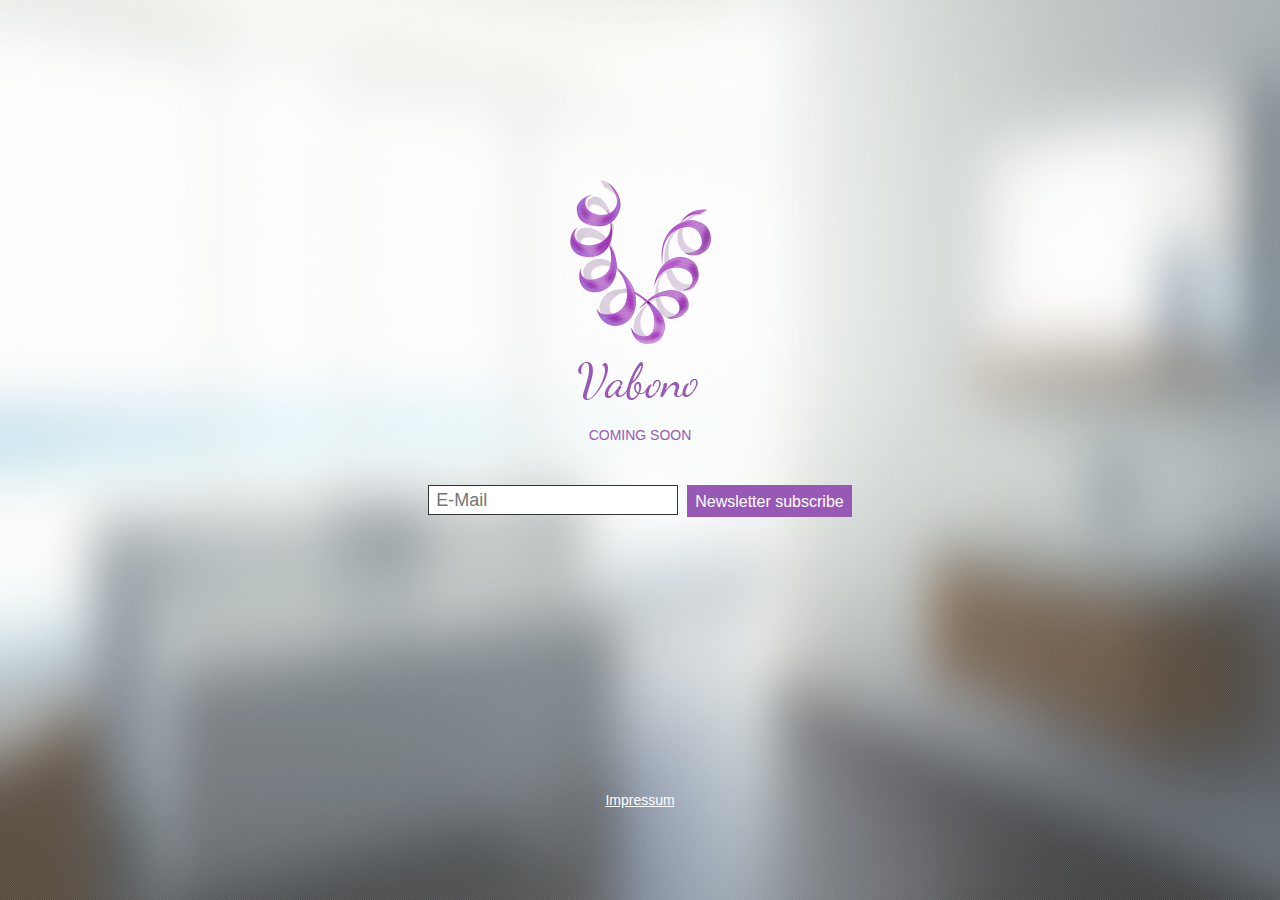
==== index.html @ 1982c1cb "update" ====
/post?u=<!DOCTYPE html>
<html>
<head>
	<meta charset="utf-8">
	<title>Vabono - Comming soon</title>
	<link rel="stylesheet" type="text/css" href="css/styles.css" />
  <script type="text/javascript" src="js/jquery-1.10.2.min.js"></script>
</head>
<body>
  <img src="images/page-img.jpg" alt="" class="page-img">
  <div class="cup-holder">
    <div class="cup-logo-block">
    	<a href="./" class="cup-logo">Vabono</a>
    	<strong class="cup-slogan">Coming soon</strong>
      <form id="mc-form" method="post" action="http://vabono.us8.list-manage2.com/subscribe/post-json?u=4a0ffba39364cdca1d3d20e52&amp;id=e7d2df0227&amp;c=?">
        <input type="hidden" name="u" value="4a0ffba39364cdca1d3d20e52">
        <input type="hidden" name="id" value="e7d2df0227">
        <input id="mc-email" type="email" name="EMAIL" class="email" id="mce-EMAIL" placeholder="E-Mail" required>
        <!-- autocapitalize="off" autocorrect="off" -->
        <button type="submit">Newsletter subscribe</button>
      </form>
      <div id="notification_container"></div>
    </div>
    <span class="cup-link"><a href="imprint.html">Impressum</a></span>
  </div>
<script type="text/javascript">

$(function () {
  var $form = $('#mc-form');
 
  $('#mc-form').on('click', function(event) {
    if(event) event.preventDefault();
    register($form);
  });
});
function register($form) {
  $.ajax({
    type: $form.attr('method'),
    url: $form.attr('action'),
    data: $form.serialize(),
    cache       : false,
    dataType    : 'json',
    contentType: "application/json; charset=utf-8",
    error       : function(err) { $('#notification_container').html('<span class="alert">Could not connect to server. Please try again later.</span>'); },
    success     : function(data) { 
      if (data.result != "success") {
        $form.hide();
        var message = data.msg.substring(4);
        $('#notification_container').html('<span class="alert">'+message+'</span>');
      } 
 
      else {
        var message = data.msg;
        $('#notification_container').html('<span class="success">'+message+'</span>');
      }
    }
  });
}
</script>   
</body>
</html>
---- css/styles.css ----
body{
	background: #fff;
  margin:0;
	color:#333;
	font:14px/20px Arial, Helvetica, sans-serif;
	min-width: 960px;
}
img{border-style:none;}
a{
	color:#43bdea;
	text-decoration:underline;
	outline:none;
}
a:hover{text-decoration:none;}
form,fieldset{
	margin:0;
	padding:0;
	border-style:none;
}
header,
nav,
section,
article,
aside,
footer,
figure,
menu,
dialog {
	display: block;
}

.page {
  overflow: hidden;
  width: 100%;
  position: relative;
  z-index: 5;
}

.cup-wrapper {
	width: 660px;
	margin: 0 auto;
}

.cup-header {
	padding: 30px 9999px;
  margin: 0 -9999px;
  border-bottom: 1px solid #ccc;

}

.cup-page-logo {
	display: block;
	background: url('../images/cup-page-logo.png') no-repeat;
	width: 122px;
	height: 47px;
	text-indent: -9999px;
	overflow: hidden;
}

.cup-content {
	padding: 30px 0;
}

.cup-content h1 {
  font:18px/22px Arial, Helvetica, sans-serif;
  margin: 0 0 24px;
  text-transform: uppercase;
}

.cup-content h2 {
  font:14px/20px Arial, Helvetica, sans-serif;
  margin: 0 0 24px;
  text-transform: uppercase;
  color: #999;
}

.cup-content p {
	margin: 0 0 20px;
}

.cup-back {
	color: #999;
	text-decoration: none;
  	position: absolute;
	left: 20px;
	top: 130px;
}

.cup-back:hover {text-decoration: underline;}

.page-img {
	position: absolute;
	top: 0;
	right: 0;
	bottom: 0;
	left: 0;
	width: 100%;
	height: 100%;
}

.cup-holder {
	position: absolute;
	top: 0;
	left: 50%;
	margin: 0 0 0 -380px;
	width: 760px;
	height: 100%;
}

.cup-logo-block {
	position: absolute;
	width: 100%;
	text-align: center;
	top: 20%;
}

.cup-logo-block .cup-logo {
	display: block;
	background: url('../images/cup-logo.png') no-repeat;
	width: 141px;
	height: 220px;
	text-indent: -9999px;
	overflow: hidden;
	margin: 0 auto 25px;
}

.cup-slogan {
  color: #9859b6;
  display: block;
  text-transform: uppercase;
  font-weight: normal;
  margin: 0 0 40px;
}

.cup-link {
  position: absolute;
  bottom: 10%;
  left:0;
  width: 100%;
  text-align: center;
}

.cup-link a{
  color: #fff;
}

#mc-form {

}

#mc-form:after {
  content: '';
  display:table;
  clear: both;
}

#mc-form  input[type=email] {
  display: inline-block;
  vertical-align: top;
  width: 250px;
  height: 30px;
  border: 1px solid #333;
  color: #333;
  background: #fff;
  margin: 0 5px 0 0;
  padding: 0 7px;
  font-size: 18px;
  line-height: 30px;
}

#mc-form  button[type=submit] {
  display: inline-block;
  vertical-align: top;
  height: 32px;
  padding: 0 7px;
  margin: 0;
  font-size: 16px;
  line-height: 32px;
  background: #9859b6;
  color: #fff;
  border: 1px solid #9859b6;
}
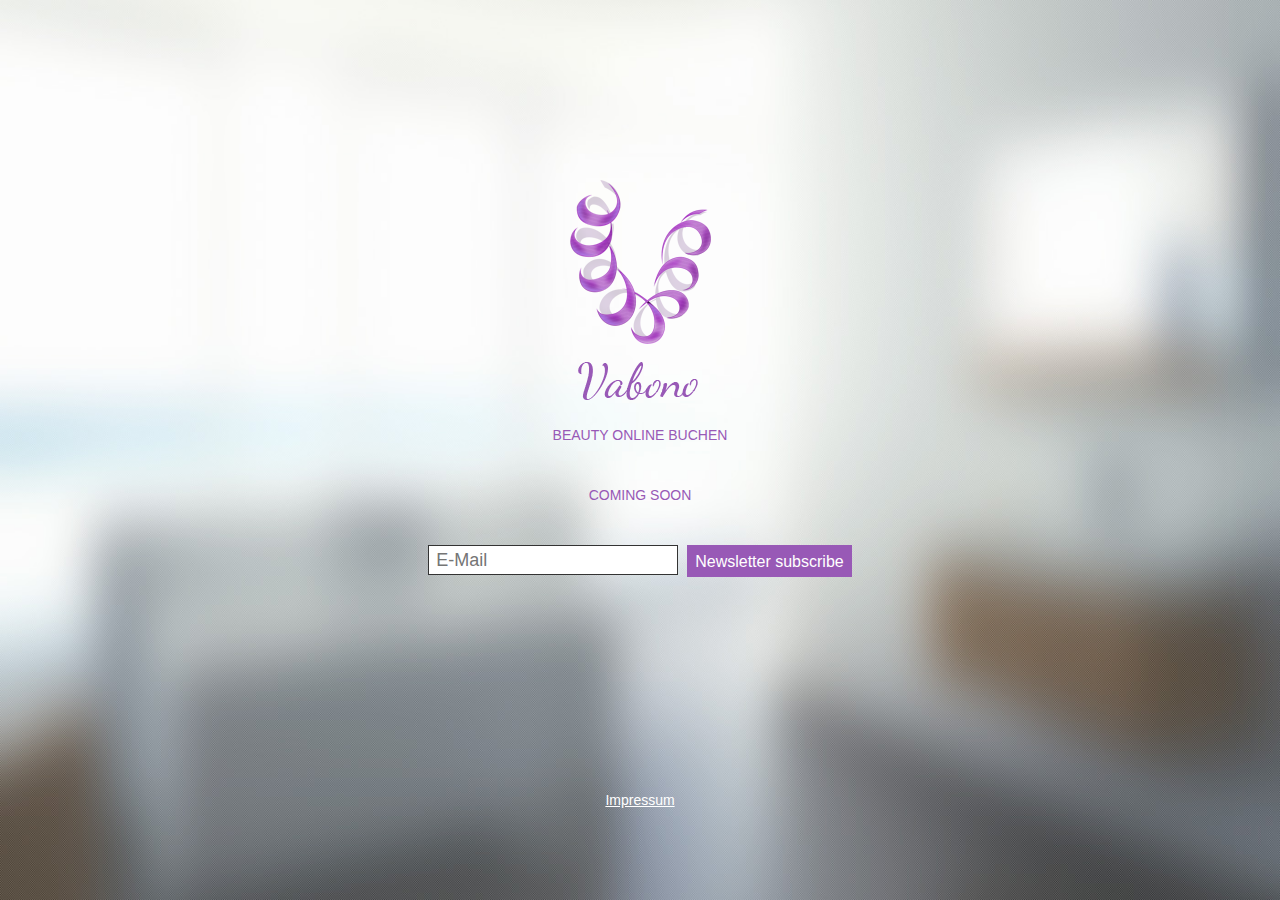
==== commit 04819d3b: "update" ====
--- a/index.html
+++ b/index.html
@@ -11,7 +11,10 @@
   <div class="cup-holder">
     <div class="cup-logo-block">
     	<a href="./" class="cup-logo">Vabono</a>
-    	<strong class="cup-slogan">Coming soon</strong>
+    	<strong class="cup-slogan">
+        Beauty online buchen<br/><br/><br/>
+        Coming soon
+      </strong>
       <form id="mc-form" method="post" action="http://vabono.us8.list-manage2.com/subscribe/post-json?u=4a0ffba39364cdca1d3d20e52&amp;id=e7d2df0227&amp;c=?">
         <input type="hidden" name="u" value="4a0ffba39364cdca1d3d20e52">
         <input type="hidden" name="id" value="e7d2df0227">
--- a/css/styles.css
+++ b/css/styles.css
@@ -181,4 +181,14 @@
   border: 1px solid #9859b6;
 }
 
+.notification_container .success {
+  display: block;
+  padding: 10px 0 0;
+  color: #75b660;
+}
 
+.notification_container .alert {
+  display: block;
+  padding: 10px 0 0;
+  color: #d22828;
+}
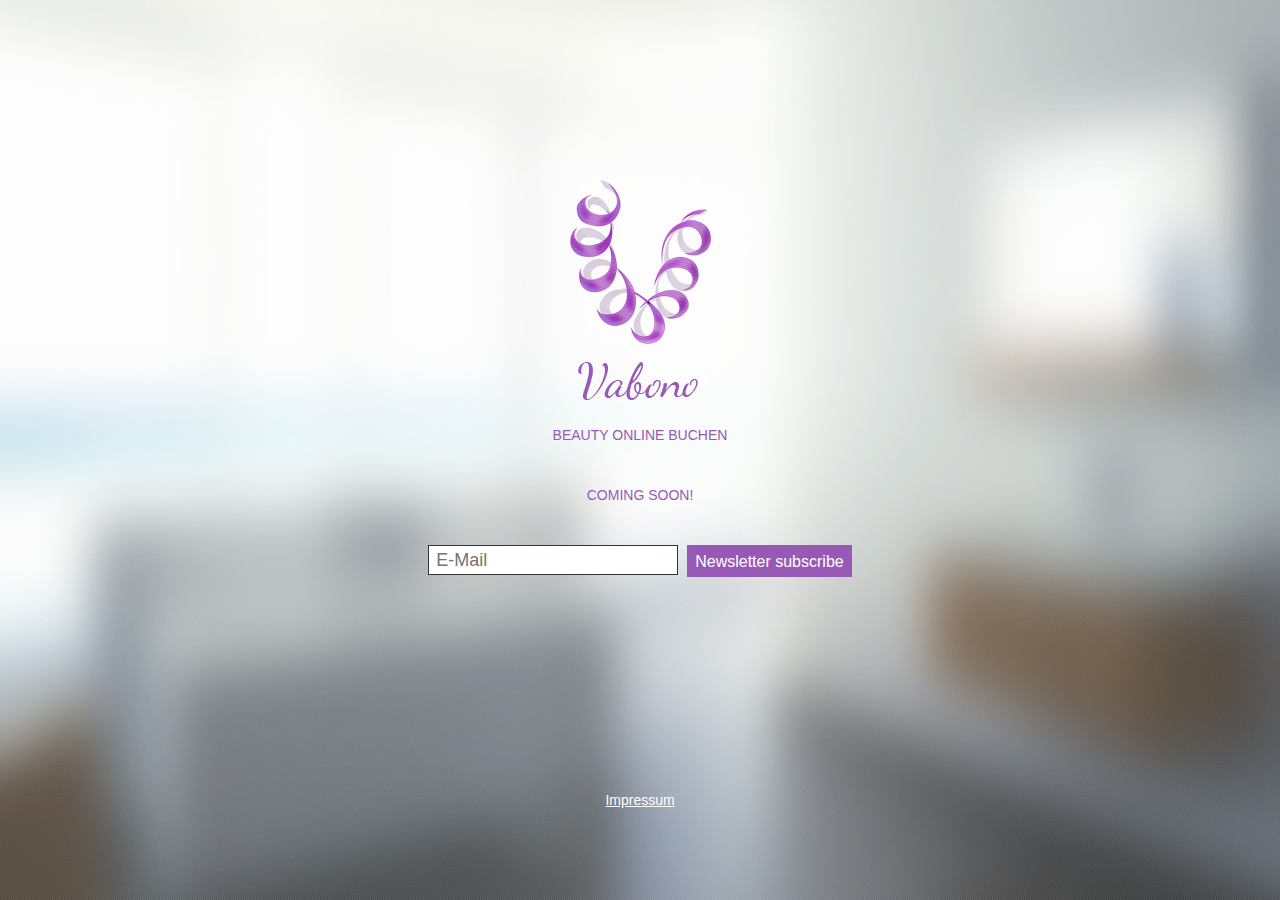
==== commit 9962e51a: "update" ====
--- a/index.html
+++ b/index.html
@@ -13,7 +13,7 @@
     	<a href="./" class="cup-logo">Vabono</a>
     	<strong class="cup-slogan">
         Beauty online buchen<br/><br/><br/>
-        Coming soon
+        Coming soon!
       </strong>
       <form id="mc-form" method="post" action="http://vabono.us8.list-manage2.com/subscribe/post-json?u=4a0ffba39364cdca1d3d20e52&amp;id=e7d2df0227&amp;c=?">
         <input type="hidden" name="u" value="4a0ffba39364cdca1d3d20e52">
@@ -47,7 +47,7 @@
     error       : function(err) { $('#notification_container').html('<span class="alert">Could not connect to server. Please try again later.</span>'); },
     success     : function(data) { 
       if (data.result != "success") {
-        $form.hide();
+        //$form.hide();
         var message = data.msg.substring(4);
         $('#notification_container').html('<span class="alert">'+message+'</span>');
       } 
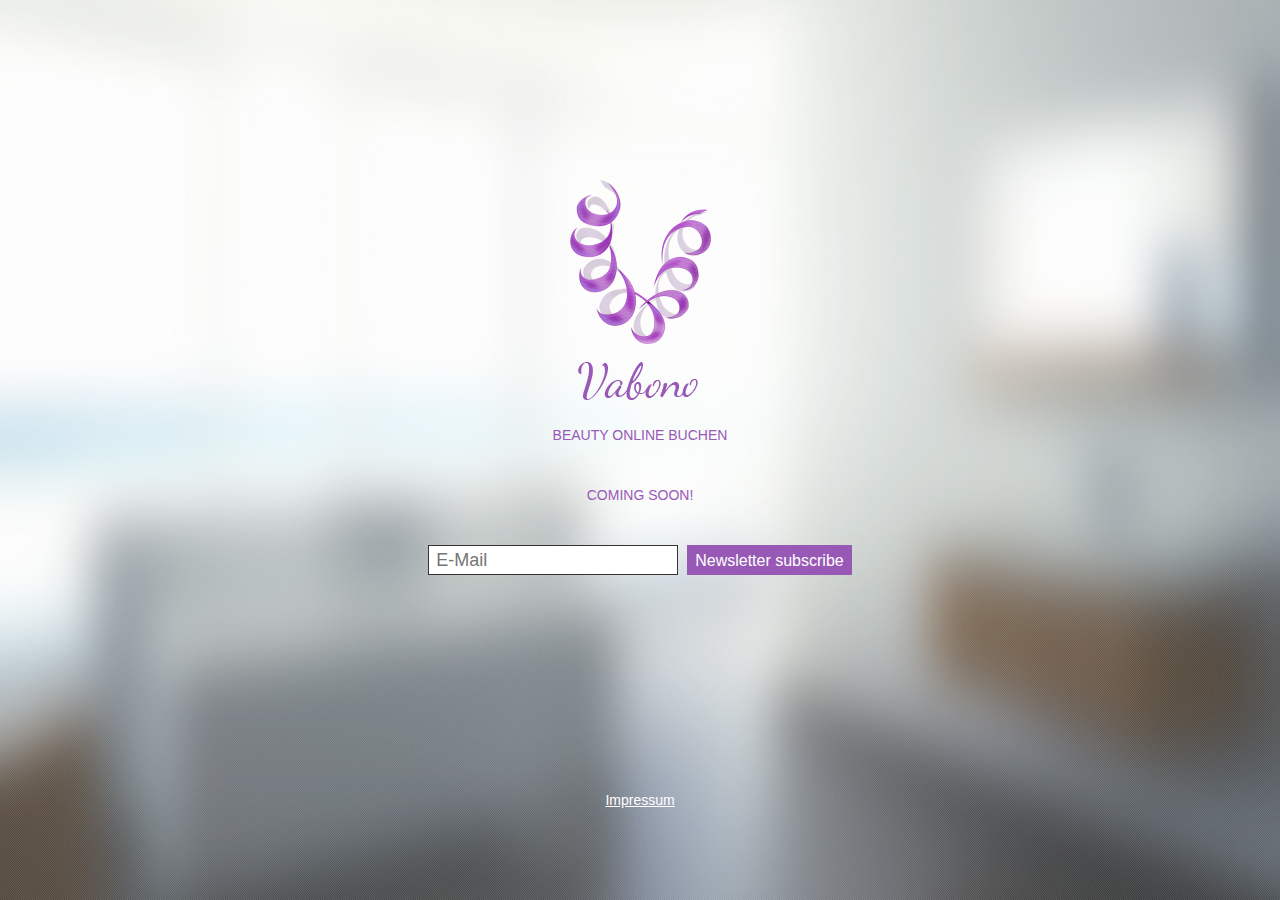
==== commit 2625b7d8: "added styles for callback text" ====
--- a/index.html
+++ b/index.html
@@ -2,7 +2,7 @@
 <html>
 <head>
 	<meta charset="utf-8">
-	<title>Vabono - Comming soon</title>
+	<title>Vabono - Coming soon</title>
 	<link rel="stylesheet" type="text/css" href="css/styles.css" />
   <script type="text/javascript" src="js/jquery-1.10.2.min.js"></script>
 </head>
@@ -30,7 +30,7 @@
 
 $(function () {
   var $form = $('#mc-form');
- 
+
   $('#mc-form').on('click', function(event) {
     if(event) event.preventDefault();
     register($form);
@@ -45,13 +45,13 @@
     dataType    : 'json',
     contentType: "application/json; charset=utf-8",
     error       : function(err) { $('#notification_container').html('<span class="alert">Could not connect to server. Please try again later.</span>'); },
-    success     : function(data) { 
+    success     : function(data) {
       if (data.result != "success") {
         //$form.hide();
         var message = data.msg.substring(4);
         $('#notification_container').html('<span class="alert">'+message+'</span>');
-      } 
- 
+      }
+
       else {
         var message = data.msg;
         $('#notification_container').html('<span class="success">'+message+'</span>');
@@ -59,6 +59,6 @@
     }
   });
 }
-</script>   
+</script>
 </body>
 </html>
--- a/css/styles.css
+++ b/css/styles.css
@@ -171,24 +171,25 @@
 #mc-form  button[type=submit] {
   display: inline-block;
   vertical-align: top;
-  height: 32px;
+  height: 30px;
   padding: 0 7px;
   margin: 0;
   font-size: 16px;
-  line-height: 32px;
+  line-height: 30px;
   background: #9859b6;
   color: #fff;
   border: 1px solid #9859b6;
 }
 
-.notification_container .success {
+#notification_container span{
   display: block;
   padding: 10px 0 0;
+}
+
+#notification_container .success {
   color: #75b660;
 }
 
-.notification_container .alert {
-  display: block;
-  padding: 10px 0 0;
+#notification_container .alert {
   color: #d22828;
 }
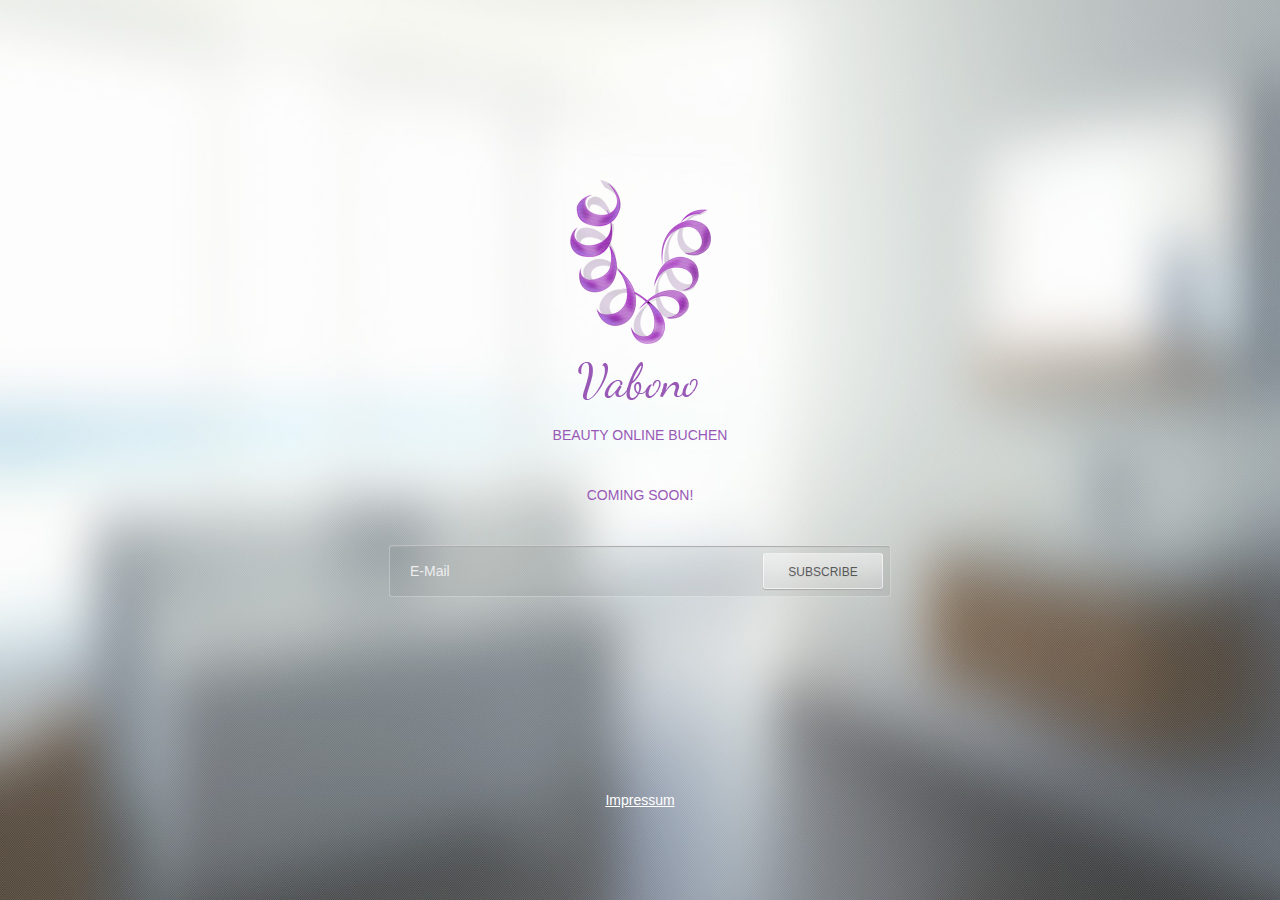
==== commit 96408452: "#7570" ====
--- a/index.html
+++ b/index.html
@@ -20,7 +20,7 @@
         <input type="hidden" name="id" value="e7d2df0227">
         <input id="mc-email" type="email" name="EMAIL" class="email" id="mce-EMAIL" placeholder="E-Mail" required>
         <!-- autocapitalize="off" autocorrect="off" -->
-        <button type="submit">Newsletter subscribe</button>
+        <button type="submit">Subscribe</button>
       </form>
       <div id="notification_container"></div>
     </div>
@@ -31,7 +31,7 @@
 $(function () {
   var $form = $('#mc-form');
 
-  $('#mc-form').on('click', function(event) {
+  $('#mc-form').on('submit', function(event) {
     if(event) event.preventDefault();
     register($form);
   });
@@ -47,12 +47,11 @@
     error       : function(err) { $('#notification_container').html('<span class="alert">Could not connect to server. Please try again later.</span>'); },
     success     : function(data) {
       if (data.result != "success") {
-        //$form.hide();
         var message = data.msg.substring(4);
         $('#notification_container').html('<span class="alert">'+message+'</span>');
       }
-
       else {
+        $form.hide();
         var message = data.msg;
         $('#notification_container').html('<span class="success">'+message+'</span>');
       }
--- a/css/styles.css
+++ b/css/styles.css
@@ -102,8 +102,8 @@
 	position: absolute;
 	top: 0;
 	left: 50%;
-	margin: 0 0 0 -380px;
-	width: 760px;
+	margin: 0 0 0 -251px;
+	width: 502px;
 	height: 100%;
 }
 
@@ -145,7 +145,7 @@
 }
 
 #mc-form {
-
+  position: relative;
 }
 
 #mc-form:after {
@@ -154,42 +154,98 @@
   clear: both;
 }
 
-#mc-form  input[type=email] {
-  display: inline-block;
-  vertical-align: top;
-  width: 250px;
-  height: 30px;
-  border: 1px solid #333;
-  color: #333;
-  background: #fff;
-  margin: 0 5px 0 0;
-  padding: 0 7px;
-  font-size: 18px;
-  line-height: 30px;
-}
-
-#mc-form  button[type=submit] {
-  display: inline-block;
-  vertical-align: top;
-  height: 30px;
+#mc-email::-webkit-input-placeholder { color:#eee; }
+#mc-email:-moz-placeholder { color:#eee; }
+#mc-email:-ms-placeholder { color:#eee; }
+#mc-email::-ms-input-placeholder { color:#eee; }
+#mc-email:-ms-input-placeholder  { color:#eee; }
+
+#mc-form input[type=email] {
+  -moz-box-sizing: border-box;
+  -webkit-box-sizing: border-box;
+  box-sizing: border-box;
+
+  -webkit-border-radius: 3px;
+  -moz-border-radius: 3px;
+  border-radius: 3px;
+
+  -moz-box-shadow: inset 0 1px 1px #aaa;
+  -webkit-box-shadow: inset 0 1px 1px #aaa;
+  box-shadow: inset 0 1px 1px #aaa;
+
+  display: block;
+  width: 100%;
+  height: 52px;
+  border: 1px solid;
+  border-color: #fff;
+  border-color:rgba(255, 255, 255, 0.3);
+  color: #fff;
+  background-color: #aaa;
+  background-color: rgba(0, 0, 0, 0.05);
+  margin: 0;
+  padding: 0 140px 0 20px;
+  font-size: 14px;
+  line-height: 20px;
+  outline: none;
+}
+
+#mc-form input[type=email]:active,
+#mc-form input[type=email]:focus,
+#mc-form input[type=email]:hover {
+  -moz-box-shadow: inset 0 1px 1px #888;
+  -webkit-box-shadow: inset 0 1px 1px #888;
+  box-shadow: inset 0 1px 1px #888;
+
+  border-color:rgba(255, 255, 255, 0.6);
+  background-color: rgba(0, 0, 0, 0.1);
+}
+
+#mc-form:hover input[type=email] {
+  -moz-box-shadow: inset 0 1px 1px #888;
+  -webkit-box-shadow: inset 0 1px 1px #888;
+  box-shadow: inset 0 1px 1px #888;
+
+  border-color:rgba(255, 255, 255, 0.6);
+  background-color: rgba(0, 0, 0, 0.1);
+}
+
+#mc-form button[type=submit] {
+  -moz-box-shadow: 0 1px 1px #aaa;
+  -webkit-box-shadow: 0 1px 1px #aaa;
+  box-shadow: 0 1px 1px #aaa;
+
+  -webkit-border-radius: 3px;
+  -moz-border-radius: 3px;
+  border-radius: 3px;
+
+  background: url('../images/bg-btn.png') repeat-x;
+  position: absolute;
+  top:8px;
+  right:8px;
+  width: 120;
+  height: 36px;
   padding: 0 7px;
   margin: 0;
-  font-size: 16px;
-  line-height: 30px;
-  background: #9859b6;
-  color: #fff;
-  border: 1px solid #9859b6;
+  font-size: 12px;
+  text-transform: uppercase;
+  line-height: 36px;
+  border: 1px solid;
+  border-color: #aaa;
+  border-color:rgba(255, 255, 255, 0.6);
+  text-shadow: 0 1px 1px #ccc;
+  color: #aaa;
+  color: rgba(0, 0, 0, 0.6);
+  cursor: pointer;
+}
+
+#mc-form button[type=submit]:hover {
+  background-position: 0 -36px;
 }
 
 #notification_container span{
   display: block;
   padding: 10px 0 0;
-}
-
-#notification_container .success {
-  color: #75b660;
-}
-
-#notification_container .alert {
-  color: #d22828;
-}
+  color: #9859b6;
+  font-size: 16px;
+}
+
